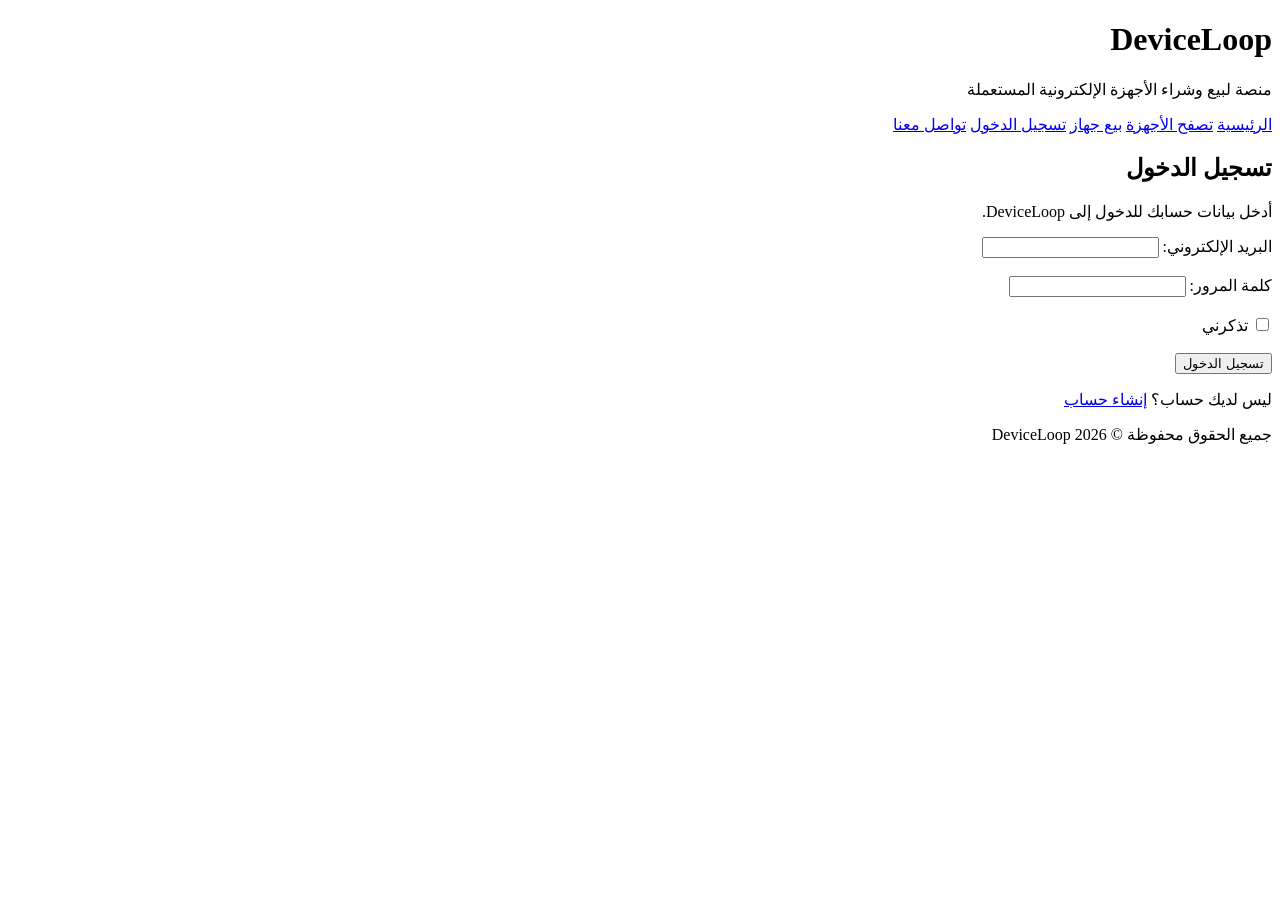
==== index.html @ ef763923 "Add files via upload" ====
<!DOCTYPE html>
<html lang="ar" dir="rtl">

<head>
    <meta charset="UTF-8">
    <meta name="viewport" content="width=device-width, initial-scale=1.0">
    <title>DeviceLoop | تسجيل الدخول</title>
</head>

<body>

    <header>
        <h1>DeviceLoop</h1>
        <p>منصة لبيع وشراء الأجهزة الإلكترونية المستعملة</p>

        <nav>
            <a href="home.html">الرئيسية</a>
            <a href="devices.html">تصفح الأجهزة</a>
            <a href="sell.html">بيع جهاز</a>
            <a href="index.html">تسجيل الدخول</a>
            <a href="contact.html">تواصل معنا</a>
        </nav>
    </header>

    <main>

        <section>
            <h2>تسجيل الدخول</h2>

            <p>أدخل بيانات حسابك للدخول إلى DeviceLoop.</p>

            <form>

                <label for="email">البريد الإلكتروني:</label>
                <input type="email" id="email" name="email" required>

                <br><br>

                <label for="password">كلمة المرور:</label>
                <input type="password" id="password" name="password" required>

                <br><br>

                <input type="checkbox" id="remember" name="remember">
                <label for="remember">تذكرني</label>

                <br><br>

                <button type="submit">تسجيل الدخول</button>

            </form>

            <p>
                ليس لديك حساب؟
                <a href="register.html">إنشاء حساب</a>
            </p>

        </section>

    </main>

    <footer>
        <p>جميع الحقوق محفوظة © 2026 DeviceLoop</p>
    </footer>

</body>

</html>
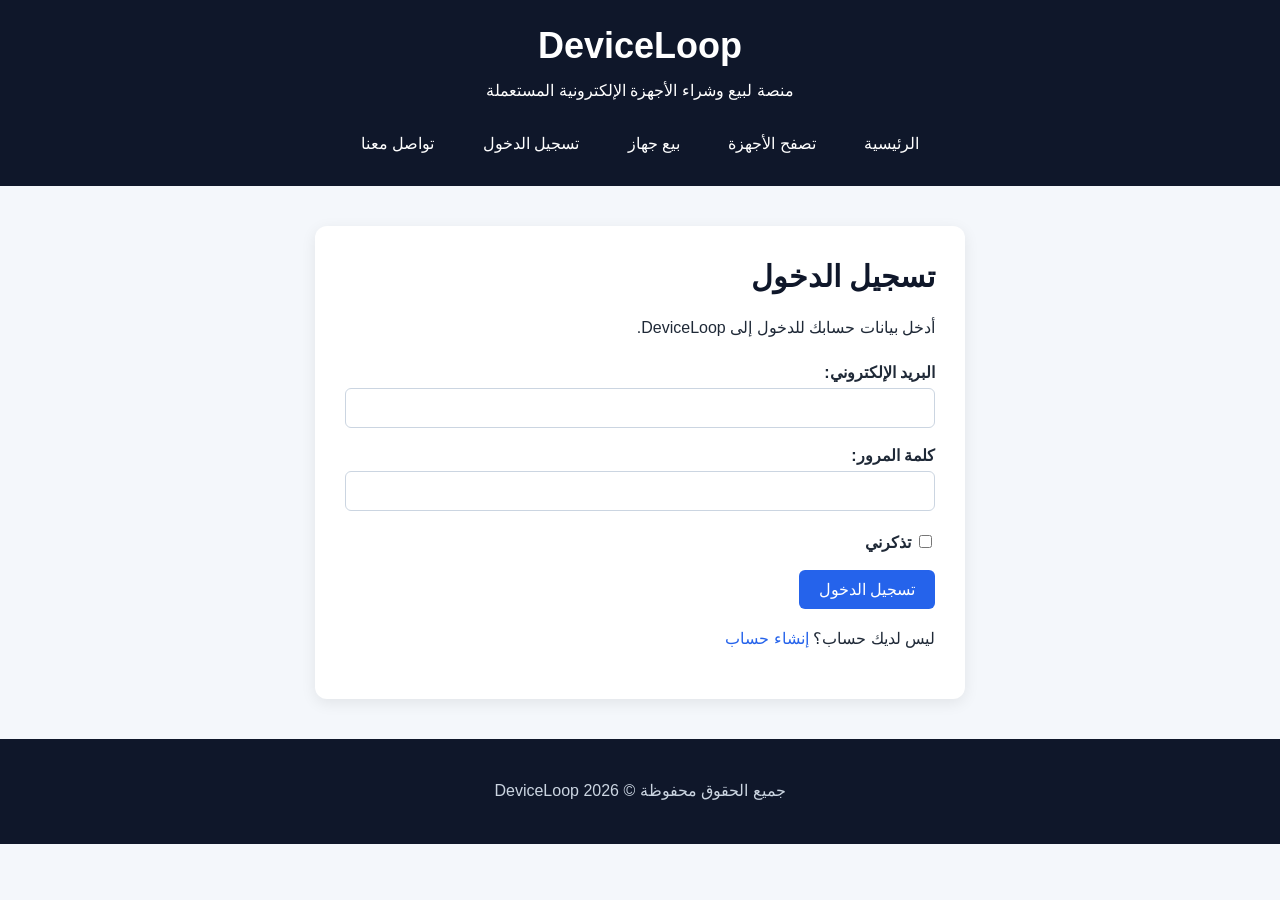
==== commit 9ca0c8d4: "Add files via upload" ====
--- a/index.html
+++ b/index.html
@@ -5,6 +5,7 @@
     <meta charset="UTF-8">
     <meta name="viewport" content="width=device-width, initial-scale=1.0">
     <title>DeviceLoop | تسجيل الدخول</title>
+<link rel="stylesheet" href="style.css">
 </head>
 
 <body>
@@ -24,7 +25,7 @@
 
     <main>
 
-        <section>
+        <section class="auth-section">
             <h2>تسجيل الدخول</h2>
 
             <p>أدخل بيانات حسابك للدخول إلى DeviceLoop.</p>
--- a/style.css
+++ b/style.css
@@ -0,0 +1,382 @@
+* {
+    box-sizing: border-box;
+}
+
+body {
+    margin: 0;
+    font-family: Tahoma, Arial, sans-serif;
+    background-color: #f4f7fb;
+    color: #1f2937;
+    direction: rtl;
+}
+
+/* رأس الموقع */
+
+header {
+    background-color: #0f172a;
+    color: white;
+    padding: 25px;
+    text-align: center;
+}
+
+header h1 {
+    margin: 0;
+    font-size: 36px;
+}
+
+header p {
+    margin: 10px 0 20px;
+}
+
+/* شريط التنقل */
+
+nav {
+    margin-top: 15px;
+}
+
+nav a {
+    color: white;
+    text-decoration: none;
+    margin: 0 10px;
+    padding: 8px 12px;
+    display: inline-block;
+    border-radius: 6px;
+}
+
+nav a:hover {
+    background-color: #2563eb;
+}
+
+/* المحتوى الرئيسي */
+
+main {
+    width: 90%;
+    max-width: 1100px;
+    margin: 40px auto;
+}
+
+/* الأقسام */
+
+section {
+    background-color: white;
+    padding: 30px;
+    margin-bottom: 25px;
+    border-radius: 12px;
+    box-shadow: 0 4px 15px rgba(0, 0, 0, 0.08);
+}
+
+section h2 {
+    margin-top: 0;
+    color: #0f172a;
+}
+
+/* النماذج */
+
+form {
+    max-width: 500px;
+    margin-top: 20px;
+}
+
+label {
+    font-weight: bold;
+}
+
+input,
+select,
+textarea {
+    width: 100%;
+    padding: 10px;
+    margin-top: 6px;
+    border: 1px solid #cbd5e1;
+    border-radius: 6px;
+    font-family: inherit;
+    font-size: 16px;
+}
+
+/* مربع تذكرني */
+
+input[type="checkbox"] {
+    width: auto;
+}
+
+/* الأزرار */
+
+button {
+    background-color: #2563eb;
+    color: white;
+    border: none;
+    padding: 10px 20px;
+    border-radius: 6px;
+    cursor: pointer;
+    font-size: 16px;
+}
+
+button:hover {
+    background-color: #1d4ed8;
+}
+
+/* الروابط داخل المحتوى */
+
+main a {
+    color: #2563eb;
+    text-decoration: none;
+}
+
+main a:hover {
+    text-decoration: underline;
+}
+
+/* تذييل الموقع */
+
+footer {
+    text-align: center;
+    padding: 20px;
+    color: #64748b;
+}
+.auth-section {
+    max-width: 650px;
+    margin: 0 auto 25px;
+}
+
+.auth-section form {
+    max-width: 100%;
+}
+
+.auth-section h2 {
+    font-size: 30px;
+    margin-bottom: 15px;
+
+}/* صفحات النماذج */
+
+.form-section {
+    max-width: 750px;
+    margin: 0 auto 25px;
+}
+
+.form-section form {
+    max-width: 100%;
+}
+
+.form-section h2 {
+    font-size: 30px;
+    margin-bottom: 15px;
+}
+
+/* بطاقات الأجهزة */
+
+article {
+    background-color: #f8fafc;
+    border: 1px solid #e2e8f0;
+    border-radius: 10px;
+    padding: 20px;
+    margin: 18px 0;
+}
+
+article h3 {
+    margin-top: 0;
+    color: #0f172a;
+    font-size: 22px;
+}
+
+article p {
+    line-height: 1.8;
+}
+
+article a {
+    display: inline-block;
+    margin-top: 8px;
+    background-color: #2563eb;
+    color: white;
+    padding: 9px 16px;
+    border-radius: 6px;
+    text-decoration: none;
+}
+
+article a:hover {
+    background-color: #1d4ed8;
+    text-decoration: none;
+}
+
+/* القوائم */
+
+ul,
+ol {
+    line-height: 2;
+    padding-right: 25px;
+}
+
+/* الفواصل في صفحة التفاصيل */
+
+hr {
+    border: none;
+    border-top: 1px solid #e2e8f0;
+    margin: 30px 0;
+}
+
+/* ترتيب بطاقات الأجهزة */
+
+.devices-section {
+    display: grid;
+    grid-template-columns: repeat(3, 1fr);
+    gap: 20px;
+}
+
+.devices-section > h2 {
+    grid-column: 1 / -1;
+}
+
+.devices-section article {
+    margin: 0;
+    height: 100%;
+}
+
+/* التصميم المتجاوب */
+
+@media (max-width: 900px) {
+    .devices-section {
+        grid-template-columns: repeat(2, 1fr);
+    }
+}
+
+@media (max-width: 600px) {
+    header {
+        padding: 20px 10px;
+    }
+
+    header h1 {
+        font-size: 28px;
+    }
+
+    nav a {
+        display: block;
+        margin: 6px 0;
+    }
+
+    main {
+        width: 95%;
+        margin: 20px auto;
+    }
+
+    section {
+        padding: 20px;
+    }
+
+    .devices-section {
+        grid-template-columns: 1fr;
+    }
+
+    .auth-section,
+    .form-section {
+        max-width: 100%;
+    }
+
+    input,
+    select,
+    textarea,
+    button {
+        font-size: 15px;
+    }
+}
+
+/* فئات الأجهزة */
+
+.categories-section ul {
+    list-style: none;
+    padding: 0;
+    display: grid;
+    grid-template-columns: repeat(3, 1fr);
+    gap: 12px;
+}
+
+.categories-section li {
+    background-color: #f8fafc;
+    border: 1px solid #e2e8f0;
+    padding: 15px;
+    border-radius: 8px;
+    text-align: center;
+    font-weight: bold;
+}
+
+/* كيف تعمل المنصة */
+
+.steps-section ol {
+    padding-right: 25px;
+}
+
+.steps-section li {
+    background-color: #f8fafc;
+    border-right: 4px solid #2563eb;
+    padding: 15px;
+    margin-bottom: 12px;
+    border-radius: 8px;
+}
+
+/* للجوال */
+
+@media (max-width: 600px) {
+    .categories-section ul {
+        grid-template-columns: 1fr;
+    }
+}
+
+/* تحسين العناوين والمسافات */
+
+h2 {
+    line-height: 1.4;
+}
+
+p {
+    line-height: 1.8;
+}
+
+/* تحسين التذييل */
+
+footer {
+    margin-top: 30px;
+    background-color: #0f172a;
+    color: #cbd5e1;
+    text-align: center;
+    padding: 22px;
+}
+
+/* حركة بسيطة للبطاقات */
+
+article,
+.categories-section li {
+    transition: transform 0.2s ease, box-shadow 0.2s ease;
+}
+
+article:hover,
+.categories-section li:hover {
+    transform: translateY(-4px);
+    box-shadow: 0 8px 20px rgba(0, 0, 0, 0.10);
+}
+
+/* تحسين الأزرار */
+
+button,
+article a {
+    transition: background-color 0.2s ease, transform 0.2s ease;
+}
+
+button:hover,
+article a:hover {
+    transform: translateY(-2px);
+}
+
+/* صفحة تفاصيل الأجهزة */
+
+.details-card {
+    max-width: 850px;
+    margin: 0 auto 25px;
+}
+
+.details-card h2 {
+    font-size: 28px;
+    margin-bottom: 18px;
+}
+
+.details-card p,
+.details-card li {
+    line-height: 1.9;
+}
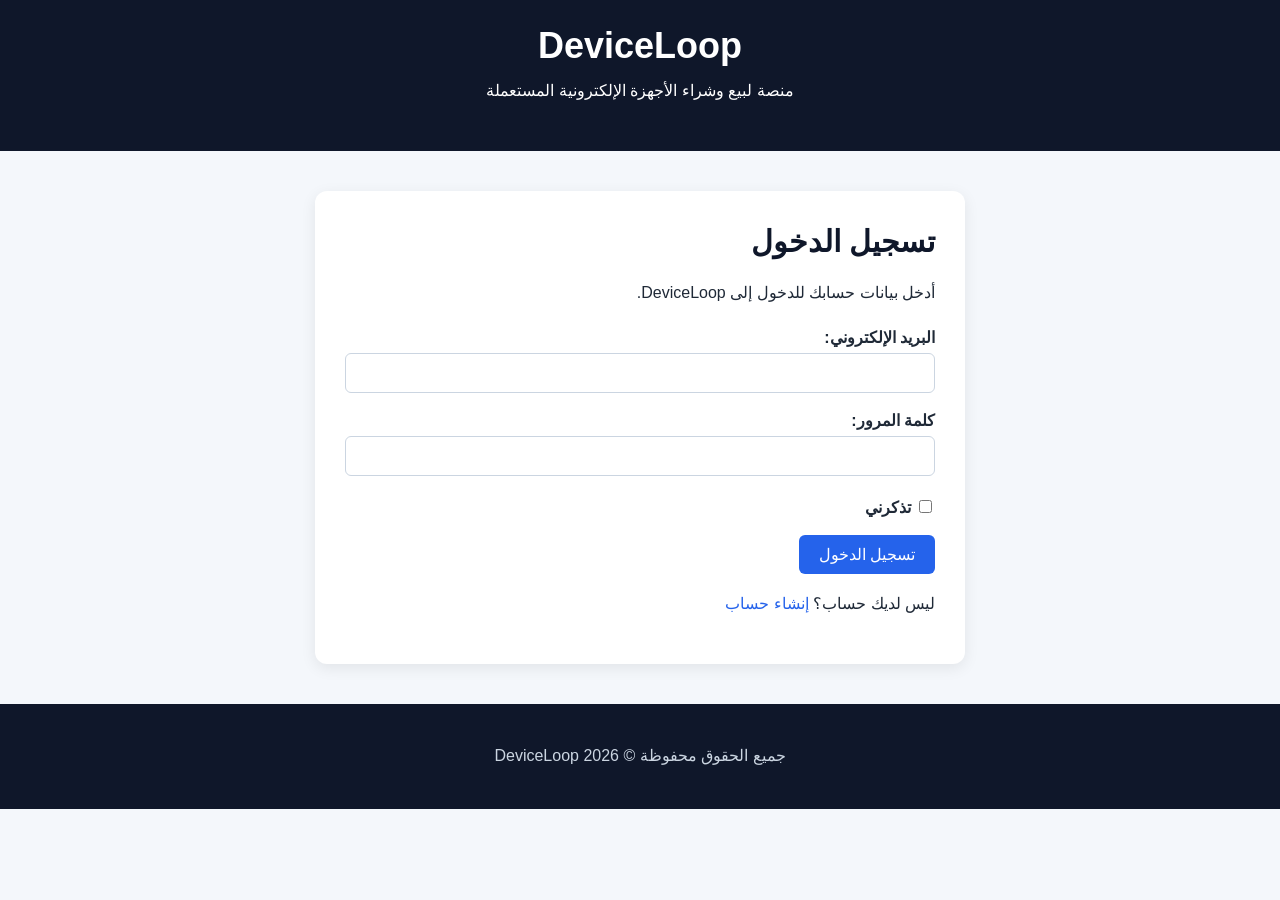
==== commit 66e6706f: "Add files via upload" ====
--- a/index.html
+++ b/index.html
@@ -14,13 +14,6 @@
         <h1>DeviceLoop</h1>
         <p>منصة لبيع وشراء الأجهزة الإلكترونية المستعملة</p>
 
-        <nav>
-            <a href="home.html">الرئيسية</a>
-            <a href="devices.html">تصفح الأجهزة</a>
-            <a href="sell.html">بيع جهاز</a>
-            <a href="index.html">تسجيل الدخول</a>
-            <a href="contact.html">تواصل معنا</a>
-        </nav>
     </header>
 
     <main>
@@ -30,7 +23,7 @@
 
             <p>أدخل بيانات حسابك للدخول إلى DeviceLoop.</p>
 
-            <form>
+            <form id="login-form">
 
                 <label for="email">البريد الإلكتروني:</label>
                 <input type="email" id="email" name="email" required>
@@ -63,6 +56,7 @@
     <footer>
         <p>جميع الحقوق محفوظة © 2026 DeviceLoop</p>
     </footer>
+<script src="script.js"></script>
 
 </body>
 
--- a/style.css
+++ b/style.css
@@ -379,4 +379,79 @@
 .details-card p,
 .details-card li {
     line-height: 1.9;
+}
+
+/* مربع البحث عن الأجهزة */
+
+#device-search {
+    grid-column: 1 / -1;
+    width: 100%;
+    max-width: 600px;
+    margin: 0 auto 20px;
+    padding: 12px 15px;
+    border: 1px solid #cbd5e1;
+    border-radius: 8px;
+    font-size: 16px;
+}
+
+#no-results {
+    grid-column: 1 / -1;
+    text-align: center;
+    font-weight: bold;
+    color: #64748b;
+    padding: 20px;
+}
+
+/* قائمة تصفية الأجهزة */
+
+#category-filter {
+    grid-column: 1 / -1;
+    width: 100%;
+    max-width: 600px;
+    margin: 0 auto 20px;
+    padding: 12px 15px;
+    border: 1px solid #cbd5e1;
+    border-radius: 8px;
+    font-size: 16px;
+    background-color: white;
+    align-self: start;
+}
+
+/* زر قائمة الهاتف */
+
+.menu-toggle {
+    display: none;
+    background-color: #2563eb;
+    color: white;
+    border: none;
+    padding: 10px 14px;
+    border-radius: 6px;
+    font-size: 24px;
+    cursor: pointer;
+}
+
+
+/* قائمة الهاتف */
+
+@media (max-width: 600px) {
+
+    .menu-toggle {
+        display: block;
+        margin: 15px auto 5px;
+    }
+
+    header nav {
+        display: none;
+        margin-top: 10px;
+    }
+
+    header nav.active {
+        display: block;
+    }
+
+    header nav a {
+        display: block;
+        margin: 6px 0;
+        padding: 10px;
+    }
 }
